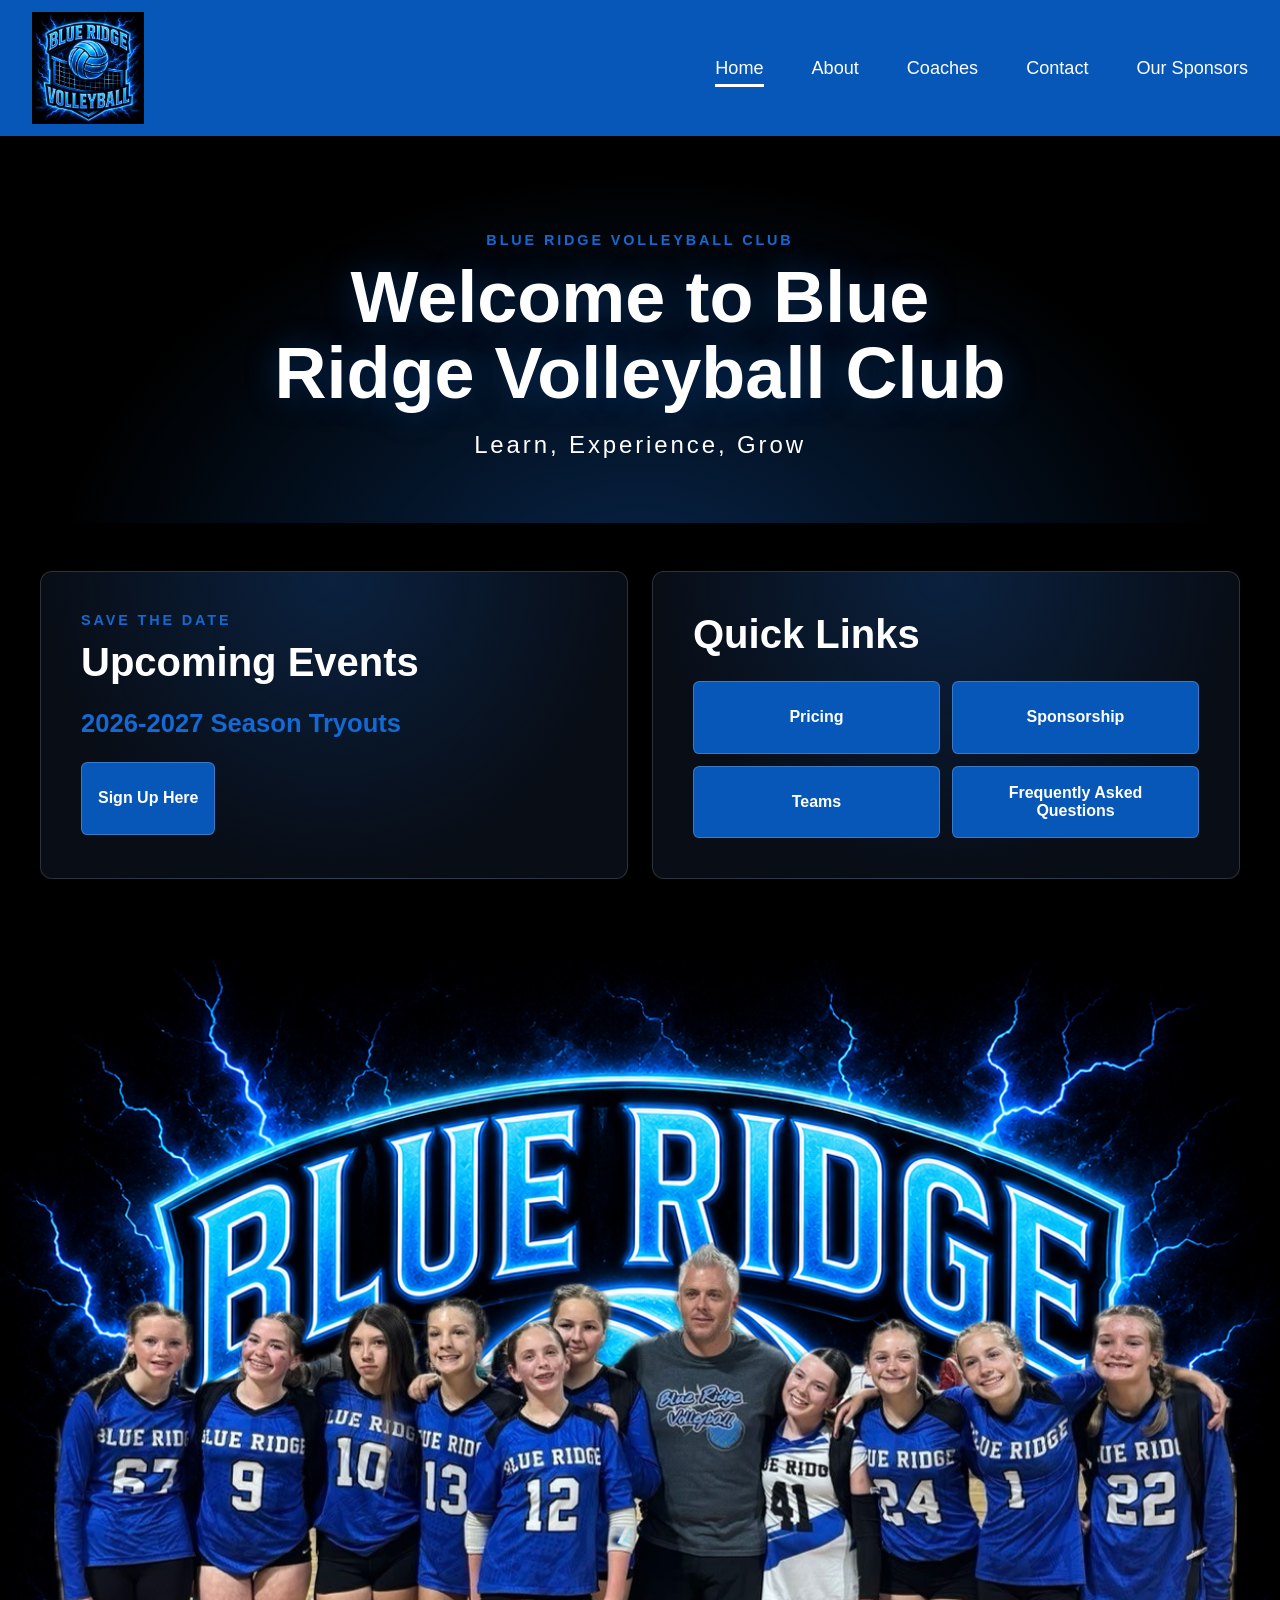
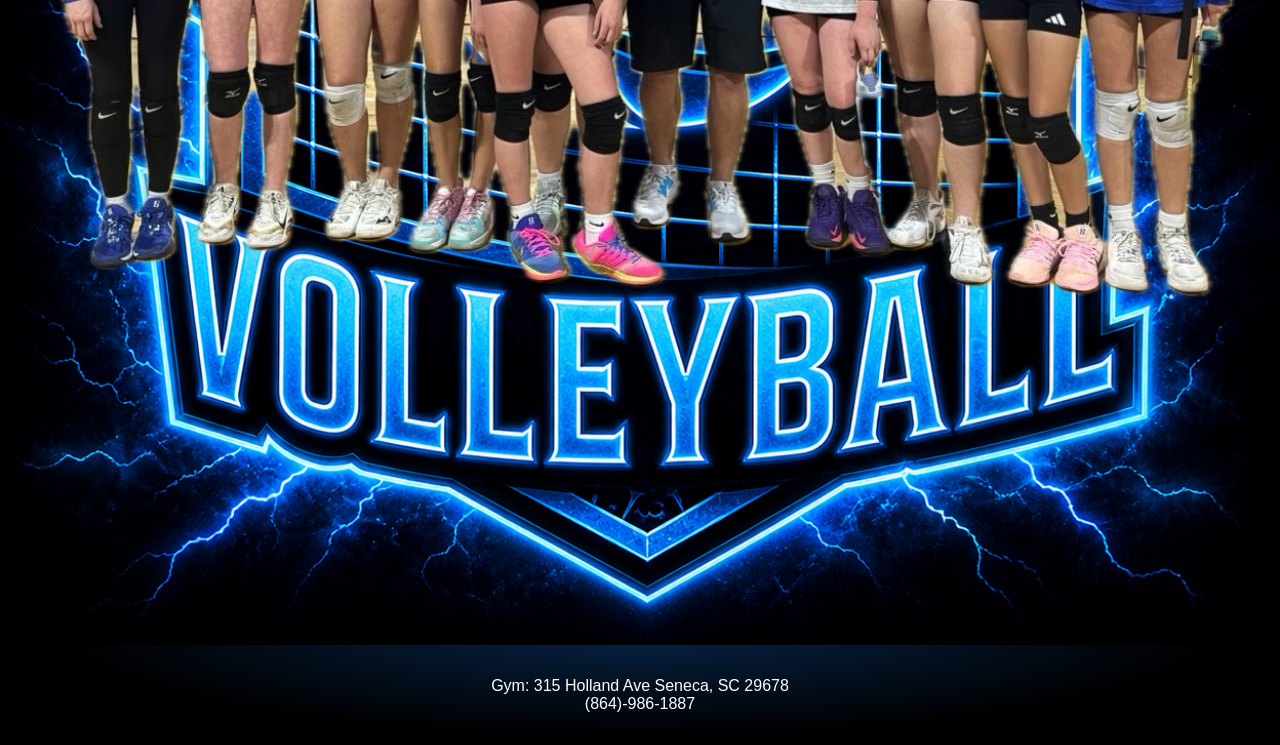
==== index.html @ 652b8aa8 "rebuilt original website but not ugly" ====
<!doctype html>
<html lang="en">
  <head>
    <meta charset="UTF-8" />
    <meta name="viewport" content="width=device-width, initial-scale=1.0" />
    <title>Blue Ridge Volleyball Club</title>
    <link rel="icon" type="image/png" href="./logo.png" />
    <link rel="stylesheet" href="./style.css" />
  </head>
  <body>
    <header class="site-header">
      <div class="site-header-content">
        <a
          class="site-logo"
          href="./index.html"
          aria-label="Blue Ridge Volleyball Club home"
        >
          <img src="./logo.png" alt="Blue Ridge Volleyball Club" />
        </a>
        <div class="site-navigation">
          <button
            class="site-navigation-toggle"
            type="button"
            aria-label="Toggle navigation menu"
            aria-expanded="false"
            aria-controls="main-navigation"
          >
            <span></span>
            <span></span>
            <span></span>
          </button>
          <nav id="main-navigation" aria-label="Main navigation">
            <a href="./index.html" aria-current="page">Home</a>
            <a href="./about.html">About</a>
            <a href="./coaches.html">Coaches</a>
            <a href="./contact.html">Contact</a>
            <a href="./sponsors.html">Our Sponsors</a>
          </nav>
        </div>
      </div>
    </header>
    <main>
      <section class="home-welcome">
        <p class="home-welcome-eyebrow">Blue Ridge Volleyball Club</p>
        <h1>Welcome to Blue Ridge Volleyball Club</h1>
        <p class="home-welcome-tagline">Learn, Experience, Grow</p>
      </section>
      <section class="home-resources" aria-label="Events and quick links">
        <article class="home-resource-card upcoming-events">
          <p class="home-welcome-eyebrow">Save the date</p>
          <h2>Upcoming Events</h2>
          <h3>2026-2027 Season Tryouts</h3>
          <a
            class="resource-primary-link"
            href="https://forms.gle/e9qiGtWNJixJQTn16"
            target="_blank"
            rel="noopener noreferrer"
          >
            Sign Up Here
          </a>
        </article>
        <article class="home-resource-card">
          <h2>Quick Links</h2>
          <div class="quick-links">
            <a
              href="https://storage.googleapis.com/wzukusers/user-34929493/documents/86f9af88b39f40c18eeb384454dcb940/BRVC%20Pricing%20Flyer.pdf"
              target="_blank"
              rel="noopener noreferrer"
            >
              Pricing
            </a>
            <a
              href="https://storage.googleapis.com/wzukusers/user-34929493/documents/8d8650218fff41c7b79d0b122c4cc6fe/Athlete%20Sponsorship%20form%20BRVC%2026-27.pdf"
              target="_blank"
              rel="noopener noreferrer"
            >
              Sponsorship
            </a>
            <a
              href="https://storage.googleapis.com/wzukusers/user-34929493/documents/900fca6565194ebb8289c731d1259e1b/Blue%20Ridge%20Volleyball%20Team%20Flyer.pdf"
              target="_blank"
              rel="noopener noreferrer"
            >
              Teams
            </a>
            <a
              href="https://storage.googleapis.com/wzukusers/user-34929493/documents/8d1b4ede70f145298d99f34d40155845/Frequently%20Asked%20Questions%20BRVC.pdf"
              target="_blank"
              rel="noopener noreferrer"
            >
              Frequently Asked Questions
            </a>
          </div>
        </article>
      </section>
      <section class="home-hero" aria-label="Blue Ridge Volleyball Club">
        <img
          src="./banner.png"
          alt="Blue Ridge Volleyball Club players and coach"
        />
      </section>
    </main>
    <footer class="site-footer">
      <p>
        Gym: 315 Holland Ave Seneca, SC 29678<br />

        (864)-986-1887
      </p>
    </footer>
    <script>
      const navigationToggle = document.querySelector(
        ".site-navigation-toggle",
      );
      const navigation = document.querySelector("#main-navigation");

      navigationToggle.addEventListener("click", () => {
        const isExpanded =
          navigationToggle.getAttribute("aria-expanded") === "true";

        navigationToggle.setAttribute("aria-expanded", String(!isExpanded));
        navigation.classList.toggle("is-open", !isExpanded);
      });
    </script>
  </body>
</html>
---- style.css ----
:root {
  --blue: #0757b8;
  --light-blue: #1469d3;
  --black: #000000;
}

body {
  margin: 0;
  background-color: var(--black);
  font-family:
    BlinkMacSystemFont,
    -apple-system,
    "Segoe UI",
    "Roboto",
    "Oxygen",
    "Ubuntu",
    "Cantarell",
    "Fira Sans",
    "Droid Sans",
    "Helvetica Neue",
    "Helvetica",
    "Arial",
    sans-serif;
}

.site-header {
  background-color: var(--blue);
}

.site-header-content {
  display: flex;
  align-items: center;
  justify-content: space-between;
  gap: 2rem;
  width: 100%;
  max-width: 1440px;
  margin: 0 auto;
  padding: 0.75rem 2rem;
  box-sizing: border-box;
  background-color: var(--blue);
}

.home-hero {
  width: 100%;
  max-width: 1440px;
  margin: 0 auto;
}

.home-welcome {
  position: relative;
  overflow: hidden;
  padding: clamp(3rem, 8vw, 6rem) 1.5rem clamp(2.5rem, 6vw, 4rem);
  color: #fff;
  text-align: center;
  background:
    radial-gradient(ellipse at 50% 120%, rgb(20 105 211 / 35%), transparent 65%),
    var(--black);
}

.site-footer {
  padding: 2rem 1.5rem;
  color: #fff;
  text-align: center;
  background:
    radial-gradient(ellipse at 50% -20%, rgb(20 105 211 / 35%), transparent 65%),
    var(--black);
}

.site-footer p {
  width: 100%;
  max-width: 1440px;
  margin: 0 auto;
}

.home-welcome-eyebrow {
  margin: 0 0 0.75rem;
  color: var(--light-blue);
  font-size: 0.9rem;
  font-weight: 700;
  letter-spacing: 0.2em;
  text-transform: uppercase;
}

.home-welcome h1 {
  max-width: 900px;
  margin: 0 auto;
  font-size: clamp(2.25rem, 6vw, 4.5rem);
  font-weight: 800;
  line-height: 1.05;
  text-wrap: balance;
  text-shadow: 0 0 2rem rgb(20 105 211 / 35%);
}

.home-welcome-tagline {
  margin: 1.25rem 0 0;
  color: #fff;
  font-size: clamp(1.1rem, 2.5vw, 1.5rem);
  font-weight: 500;
  letter-spacing: 0.12em;
}

.about-welcome {
  padding: clamp(3rem, 8vw, 5rem) 1.5rem;
  color: #fff;
  text-align: center;
  background:
    radial-gradient(ellipse at 50% 120%, rgb(20 105 211 / 35%), transparent 65%),
    var(--black);
}

.about-welcome h1 {
  max-width: 900px;
  margin: 0 auto;
  font-size: clamp(2.25rem, 6vw, 4.5rem);
  font-weight: 800;
  line-height: 1.05;
  text-wrap: balance;
  text-shadow: 0 0 2rem rgb(20 105 211 / 35%);
}

.about-content {
  display: grid;
  gap: clamp(2rem, 5vw, 4rem);
  width: min(100% - 3rem, 1100px);
  margin: 0 auto;
  padding: 2rem 0 5rem;
  color: #fff;
}

.about-section h2 {
  margin: 0 0 1rem;
  color: var(--light-blue);
  font-size: clamp(1.75rem, 4vw, 2.5rem);
}

.about-section p,
.about-quote p {
  margin: 0;
  font-size: 1.125rem;
  line-height: 1.8;
}

.about-gallery {
  display: grid;
  grid-template-columns: repeat(2, minmax(0, 1fr));
  gap: 1.5rem;
}

.about-gallery img {
  display: block;
  width: 100%;
  height: 100%;
  max-height: 480px;
  border-radius: 0.75rem;
  object-fit: cover;
}

.about-quote {
  margin: 0;
  padding: 1.5rem 2rem;
  border-left: 4px solid var(--light-blue);
  background-color: rgb(20 105 211 / 10%);
}

.about-quote cite {
  display: block;
  margin-top: 1rem;
  color: var(--light-blue);
  font-size: 1.125rem;
  font-style: normal;
  font-weight: 700;
  text-align: right;
}

.coaches-page {
  width: min(100% - 3rem, 1200px);
  margin: 0 auto;
  padding: 2rem 0 5rem;
  color: #fff;
}

.coaches-intro {
  margin-bottom: 2.5rem;
  text-align: center;
}

.coaches-intro h1 {
  margin: 0;
  font-size: clamp(2.25rem, 6vw, 4rem);
}

.coaches-intro > p:last-child {
  margin: 1rem 0 0;
  font-size: 1.125rem;
}

.coach-grid {
  display: grid;
  grid-template-columns: repeat(auto-fit, minmax(min(100%, 260px), 1fr));
  gap: 1.5rem;
}

.coach-card {
  position: relative;
  display: flex;
  min-height: 390px;
  overflow: hidden;
  align-items: flex-end;
  justify-content: center;
  border: 1px solid rgb(255 255 255 / 20%);
  border-radius: 0.75rem;
  background-color: var(--blue);
  color: #fff;
  isolation: isolate;
  text-decoration: none;
  transition:
    transform 180ms ease,
    box-shadow 180ms ease;
}

.coach-card:hover,
.coach-card:focus-visible {
  transform: translateY(-4px);
  box-shadow: 0 0.75rem 2rem rgb(20 105 211 / 35%);
}

.coach-card:focus-visible {
  outline: 3px solid #fff;
  outline-offset: 3px;
}

.coach-card-background,
.coach-card-logo {
  position: absolute;
  width: 100%;
  height: 100%;
  inset: 0;
}

.coach-card-background {
  z-index: 0;
  object-fit: cover;
}

.coach-card-logo {
  z-index: 1;
  top: 1rem;
  right: 1rem;
  bottom: auto;
  left: 1rem;
  width: calc(100% - 2rem);
  height: 46%;
  object-fit: contain;
  mix-blend-mode: screen;
  opacity: 0.8;
}

.coach-card-portrait {
  position: absolute;
  z-index: 2;
  bottom: 0;
  left: 50%;
  width: 100%;
  height: 78%;
  object-fit: contain;
  object-position: center bottom;
  transform: translateX(-50%);
}

.coach-card::after {
  position: absolute;
  z-index: 3;
  background: linear-gradient(transparent 55%, rgb(0 0 0 / 85%));
  content: "";
  inset: 0;
}

.coach-card-caption {
  position: relative;
  z-index: 4;
  width: 100%;
  padding: 1.25rem;
  text-align: center;
}

.coach-card-caption h2 {
  margin: 0;
  font-size: 1.75rem;
  text-shadow: 0 2px 8px #000;
}

.coach-card-caption p {
  margin: 0.25rem 0 0;
  color: rgb(255 255 255 / 85%);
  font-size: 1rem;
  font-weight: 600;
  text-shadow: 0 2px 8px #000;
}

.coach-profile {
  display: grid;
  grid-template-columns: minmax(240px, 420px) minmax(0, 1fr);
  align-items: center;
  gap: clamp(2rem, 6vw, 5rem);
  width: min(100% - 3rem, 1100px);
  margin: 0 auto;
  padding: 4rem 0;
  color: #fff;
}

.coach-profile img {
  display: block;
  width: 100%;
  max-height: 600px;
  border-radius: 0.75rem;
  object-fit: contain;
}

.coach-profile h1 {
  margin: 0 0 1.5rem;
  color: var(--light-blue);
  font-size: clamp(2.5rem, 6vw, 4rem);
}

.coach-details {
  display: grid;
  gap: 1rem;
  margin: 0;
}

.coach-details div {
  padding-bottom: 0.75rem;
  border-bottom: 1px solid rgb(255 255 255 / 15%);
}

.coach-details dt {
  margin-bottom: 0.25rem;
  color: var(--light-blue);
  font-weight: 700;
}

.coach-details dd {
  margin: 0;
  line-height: 1.7;
}

.coach-bio {
  margin: 0;
  font-size: 1.05rem;
  line-height: 1.8;
}

.coach-profile a {
  display: inline-block;
  margin-top: 1rem;
  color: #fff;
  text-underline-offset: 0.25em;
}

.contact-page {
  width: min(100% - 3rem, 1100px);
  margin: 0 auto;
  padding: 2rem 0 5rem;
  color: #fff;
}

.contact-intro {
  margin-bottom: 2.5rem;
  text-align: center;
}

.contact-intro h1 {
  margin: 0;
  font-size: clamp(2.25rem, 6vw, 4rem);
}

.contact-grid {
  display: grid;
  grid-template-columns: repeat(auto-fit, minmax(min(100%, 280px), 1fr));
  gap: 1.5rem;
}

.contact-card {
  padding: 1.75rem;
  border: 1px solid rgb(255 255 255 / 15%);
  border-radius: 0.75rem;
  background-color: rgb(20 105 211 / 10%);
  line-height: 1.8;
}

.contact-card h2 {
  margin: 0 0 1rem;
  color: var(--light-blue);
  font-size: 1.5rem;
}

.contact-card p {
  margin: 0 0 0.5rem;
}

.contact-card address {
  margin-bottom: 1rem;
  font-style: normal;
}

.contact-card a {
  color: #fff;
  text-underline-offset: 0.2em;
  overflow-wrap: anywhere;
}

.contact-card .directions-link {
  display: inline-block;
  padding: 0.6rem 1rem;
  border-radius: 0.35rem;
  background-color: var(--blue);
  text-decoration: none;
}

.contact-social {
  display: flex;
  flex-direction: column;
  align-items: flex-start;
  gap: 0.5rem;
}

.contact-social h2 {
  margin-bottom: 0.5rem;
}

.sponsors-page {
  width: min(100% - 3rem, 1100px);
  margin: 0 auto;
  padding: 2rem 0 5rem;
  color: #fff;
}

.sponsors-intro {
  margin-bottom: 3rem;
  text-align: center;
}

.sponsors-intro h1 {
  margin: 0;
  font-size: clamp(2.25rem, 6vw, 4rem);
}

.sponsors-intro > p:last-child {
  max-width: 760px;
  margin: 1.25rem auto 0;
  font-size: 1.125rem;
  line-height: 1.8;
}

.sponsors-list-section h2 {
  margin: 0 0 1.5rem;
  color: var(--light-blue);
  font-size: clamp(1.75rem, 4vw, 2.5rem);
  text-align: center;
}

.sponsors-list {
  display: grid;
  grid-template-columns: repeat(auto-fit, minmax(min(100%, 280px), 1fr));
  gap: 1rem;
  margin: 0;
  padding: 0;
  list-style: none;
}

.sponsors-list li {
  display: flex;
  min-height: 4.5rem;
  align-items: center;
  justify-content: center;
  padding: 1rem 1.25rem;
  border: 1px solid rgb(255 255 255 / 15%);
  border-radius: 0.6rem;
  background: linear-gradient(135deg, rgb(20 105 211 / 20%), rgb(7 87 184 / 8%));
  font-size: 1.05rem;
  font-weight: 700;
  text-align: center;
}

.social-links {
  display: flex;
  align-items: center;
  gap: 1rem;
}

.social-links a {
  display: grid;
  width: 3rem;
  height: 3rem;
  place-items: center;
  border: 1px solid rgb(255 255 255 / 25%);
  border-radius: 50%;
  background-color: var(--blue);
  color: #fff;
  transition:
    background-color 180ms ease,
    transform 180ms ease;
}

.social-links a:hover,
.social-links a:focus-visible {
  transform: translateY(-2px);
  background-color: var(--light-blue);
}

.social-links a:focus-visible {
  outline: 2px solid #fff;
  outline-offset: 3px;
}

.social-links svg {
  display: block;
  width: 1.5rem;
  height: 1.5rem;
}

.home-hero img {
  display: block;
  width: 100%;
  height: auto;
}

.home-resources {
  display: grid;
  grid-template-columns: repeat(2, minmax(0, 1fr));
  gap: 1.5rem;
  width: min(100% - 3rem, 1200px);
  margin: 0 auto;
  padding: 3rem 0 5rem;
  color: #fff;
}

.home-resource-card {
  padding: clamp(1.5rem, 4vw, 2.5rem);
  border: 1px solid rgb(255 255 255 / 15%);
  border-radius: 0.75rem;
  background:
    radial-gradient(ellipse at 50% 0%, rgb(20 105 211 / 22%), transparent 70%),
    #080d16;
}

.home-resource-card h2 {
  margin: 0 0 1.5rem;
  font-size: clamp(1.75rem, 4vw, 2.5rem);
}

.home-resource-card h3 {
  margin: 0 0 1.5rem;
  color: var(--light-blue);
  font-size: clamp(1.2rem, 3vw, 1.6rem);
}

.resource-primary-link,
.quick-links a {
  display: inline-flex;
  min-height: 3rem;
  align-items: center;
  justify-content: center;
  padding: 0.7rem 1rem;
  border: 1px solid rgb(255 255 255 / 20%);
  border-radius: 0.4rem;
  color: #fff;
  font-weight: 700;
  text-align: center;
  text-decoration: none;
  background-color: var(--blue);
  transition:
    background-color 180ms ease,
    transform 180ms ease;
}

.resource-primary-link:hover,
.resource-primary-link:focus-visible,
.quick-links a:hover,
.quick-links a:focus-visible {
  transform: translateY(-2px);
  background-color: var(--light-blue);
}

.resource-primary-link:focus-visible,
.quick-links a:focus-visible {
  outline: 2px solid #fff;
  outline-offset: 3px;
}

.quick-links {
  display: grid;
  grid-template-columns: repeat(2, minmax(0, 1fr));
  gap: 0.75rem;
}

.site-logo img {
  display: block;
  width: auto;
  height: 7rem;
}

.site-navigation nav {
  display: flex;
  flex-wrap: wrap;
  justify-content: flex-end;
  gap: 3rem;
}

.site-navigation nav a {
  display: inline-block;
  position: relative;
  color: #fff;
  font-size: 1.13rem;
  text-decoration: none;
}

.site-navigation nav a[aria-current="page"]::after {
  position: absolute;
  right: 0;
  bottom: -0.5rem;
  left: 0;
  height: 3px;
  background-color: #fff;
  content: "";
}

.site-navigation nav a:hover,
.site-navigation nav a:focus-visible {
  text-decoration: underline;
}

.site-navigation-toggle {
  display: none;
}

@media (max-width: 767px) {
  .site-header-content {
    padding: 1rem;
  }

  .site-navigation {
    position: relative;
  }

  .site-navigation-toggle {
    display: flex;
    flex-direction: column;
    justify-content: center;
    gap: 0.35rem;
    width: 2.75rem;
    height: 2.75rem;
    padding: 0.5rem;
    border: 0;
    background: transparent;
    cursor: pointer;
  }

  .site-navigation-toggle span {
    display: block;
    width: 100%;
    height: 2px;
    background-color: #fff;
  }

  .site-navigation-toggle:focus-visible {
    outline: 2px solid #fff;
    outline-offset: 3px;
  }

  .site-navigation nav {
    position: absolute;
    top: calc(100% + 0.75rem);
    right: 0;
    z-index: 1;
    display: none;
    flex-direction: column;
    align-items: center;
    min-width: 12rem;
    padding: 1rem;
    background-color: var(--blue);
    box-shadow: 0 0.25rem 0.75rem rgb(0 0 0 / 25%);
  }

  .site-navigation nav a {
    text-align: center;
  }

  .site-navigation nav.is-open {
    display: flex;
  }

  .about-content {
    width: min(100% - 2rem, 1100px);
  }

  .about-gallery {
    grid-template-columns: 1fr;
  }

  .about-gallery img {
    max-height: 360px;
  }

  .about-quote {
    padding: 1.25rem;
  }

  .coaches-page {
    width: min(100% - 2rem, 1200px);
  }

  .home-resources {
    grid-template-columns: 1fr;
    width: min(100% - 2rem, 1200px);
    padding: 2rem 0 3rem;
  }

  .quick-links {
    grid-template-columns: 1fr;
  }

  .contact-page {
    width: min(100% - 2rem, 1100px);
  }

  .sponsors-page {
    width: min(100% - 2rem, 1100px);
  }

  .coach-profile {
    grid-template-columns: 1fr;
    width: min(100% - 2rem, 600px);
    gap: 2rem;
    padding: 2.5rem 0;
  }
}

@media (min-width: 768px) {
  .site-navigation nav {
    display: flex;
  }

  .site-navigation-toggle {
    display: none;
  }
}
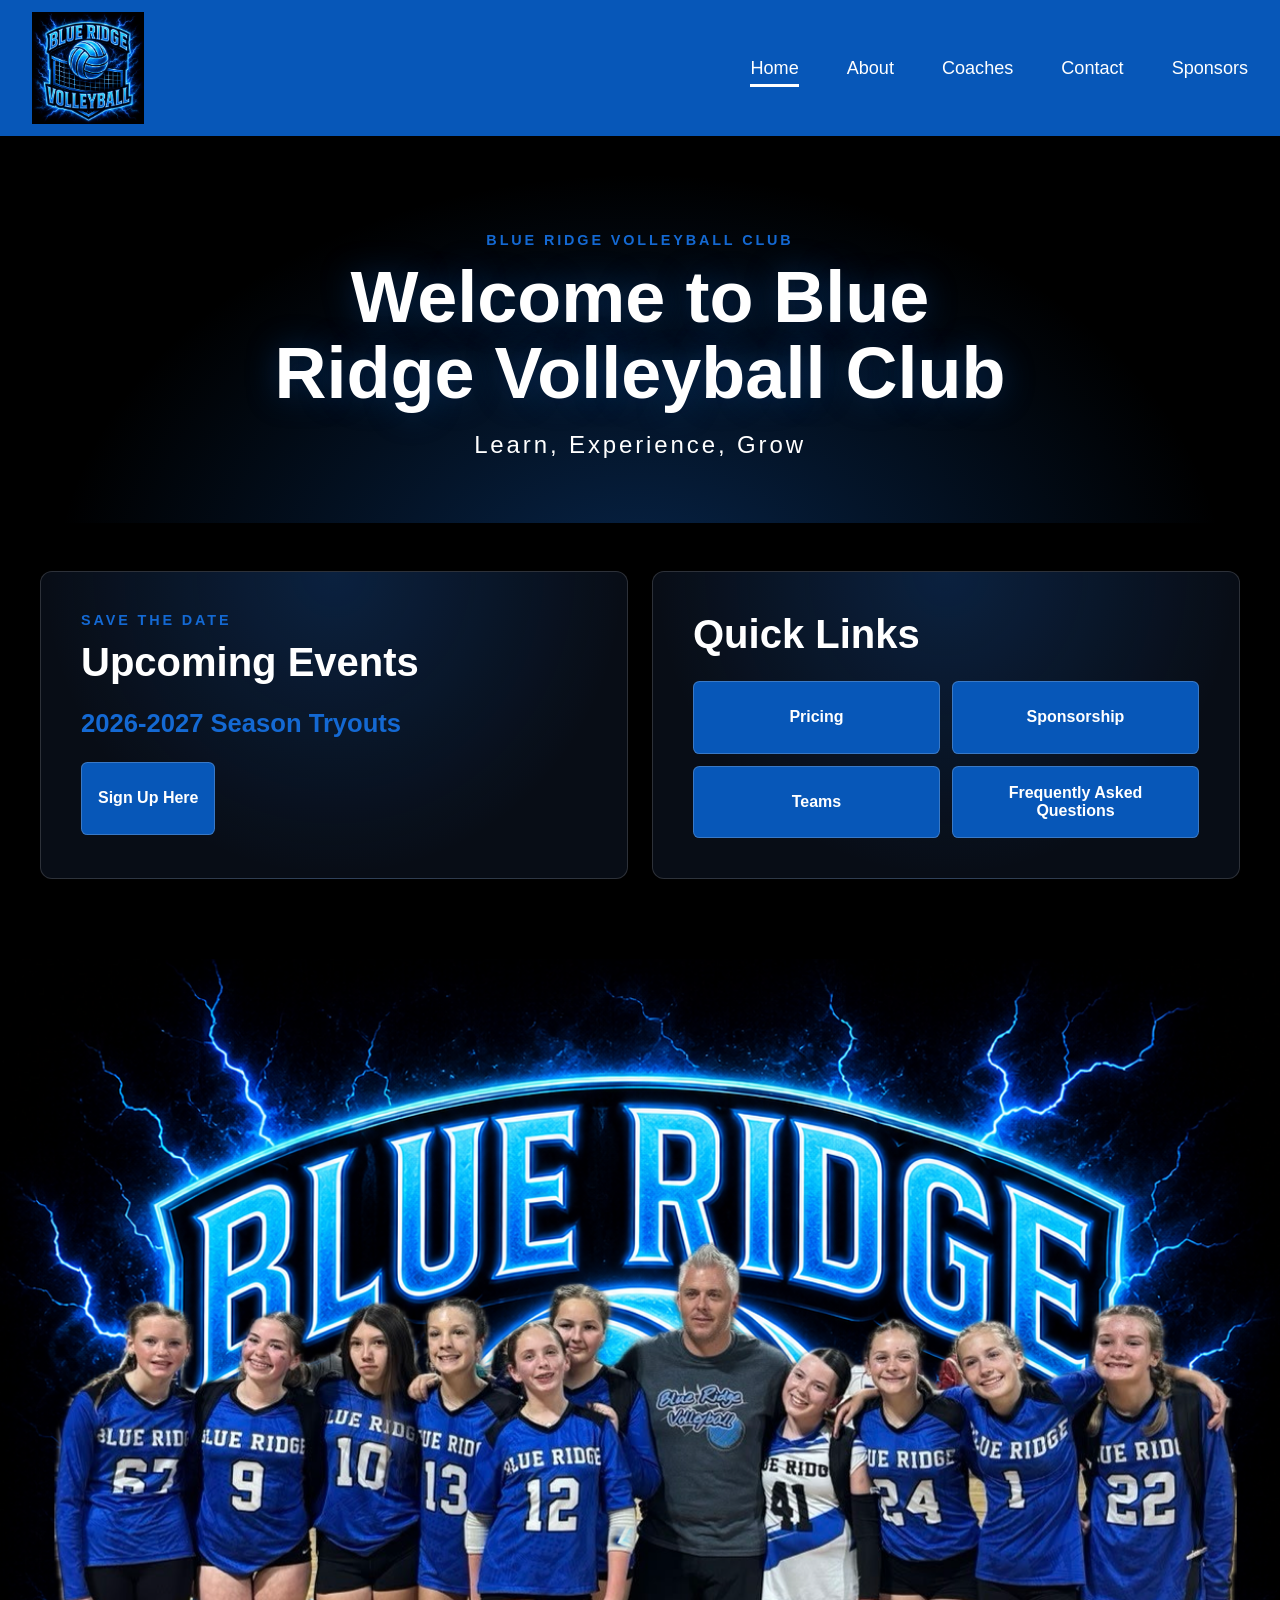
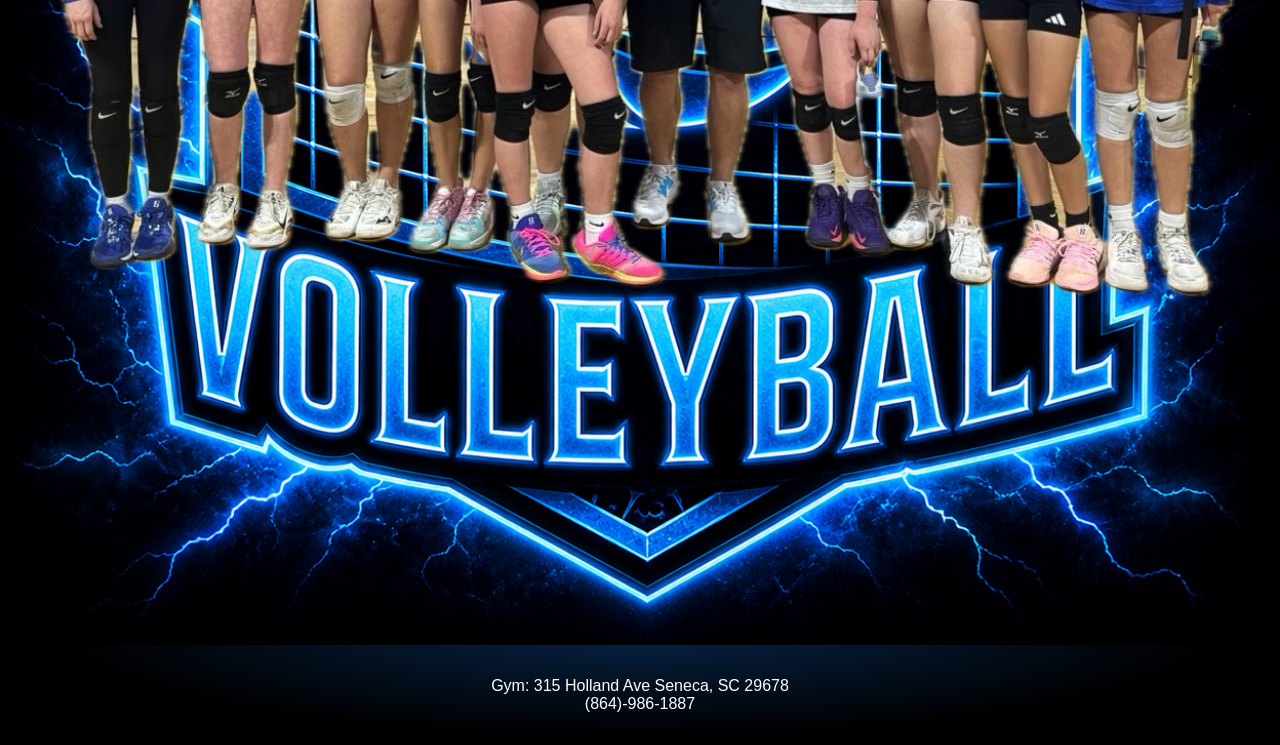
==== commit 4d0b563e: "sponsors" ====
--- a/index.html
+++ b/index.html
@@ -34,7 +34,7 @@
             <a href="./about.html">About</a>
             <a href="./coaches.html">Coaches</a>
             <a href="./contact.html">Contact</a>
-            <a href="./sponsors.html">Our Sponsors</a>
+            <a href="./sponsors.html">Sponsors</a>
           </nav>
         </div>
       </div>
